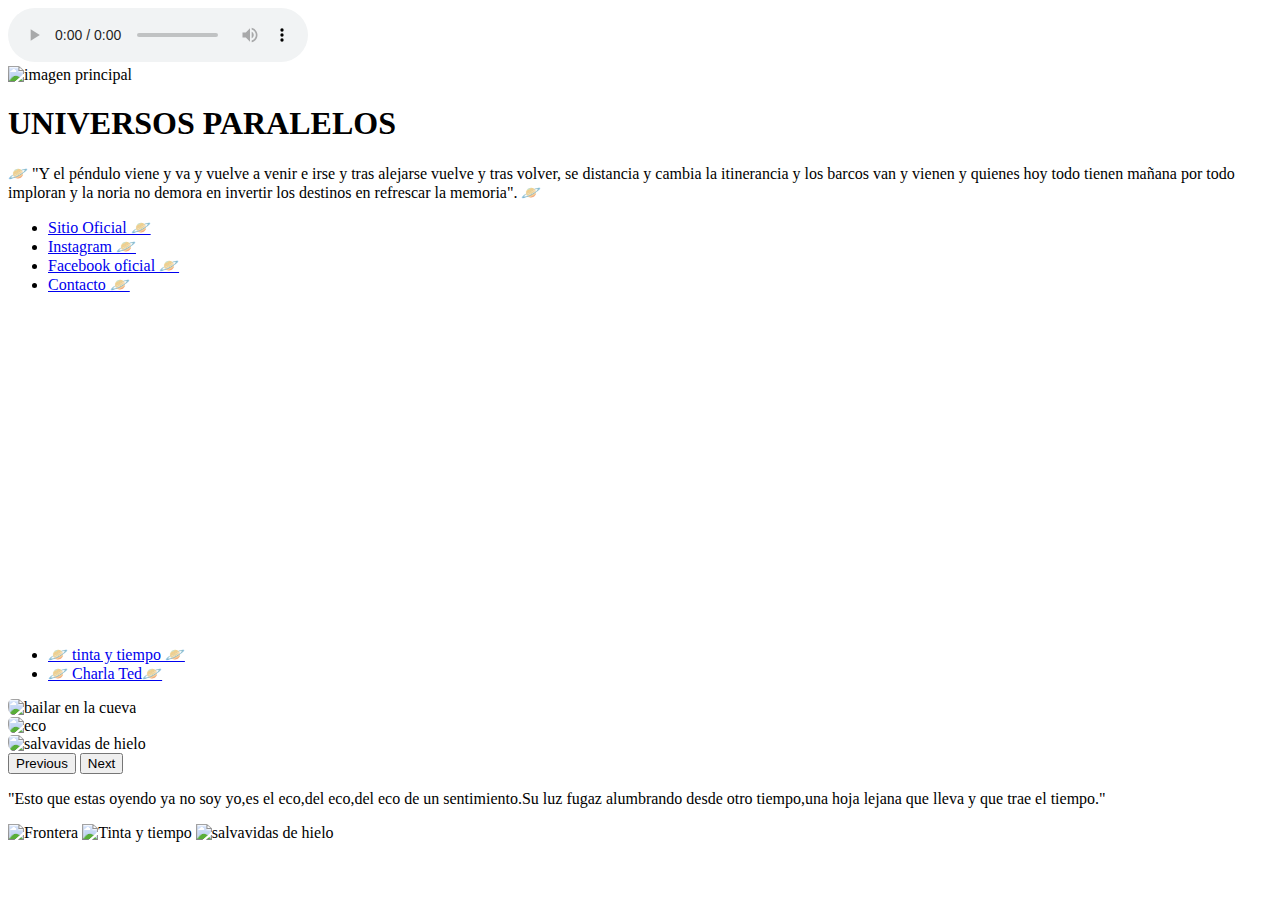
==== Nueva carpeta/index.html @ 72885677 "index html" ====
<!DOCTYPE html>
<html lang="en">

<head>
    <meta charset="UTF-8">
    <meta name="viewport" content="width=device-width, initial-scale=1.0">
    <title>Potrero Digital entrega 2</title>
    <link rel="shortcut icon" href="imagenes/_DSC0763.JPG" type="image/x-icon">
    <link href="https://cdn.jsdelivr.net/npm/bootstrap@5.3.2/dist/css/bootstrap.min.css" rel="stylesheet"
        integrity="sha384-T3c6CoIi6uLrA9TneNEoa7RxnatzjcDSCmG1MXxSR1GAsXEV/Dwwykc2MPK8M2HN" crossorigin="anonymous">
    <script src="https://cdn.jsdelivr.net/npm/bootstrap@5.1.3/dist/js/bootstrap.bundle.min.js"
        integrity="sha384-ka7Sk0Gln4gmtz2MlQnikT1wXgYsOg+OMhuP+IlRH9sENBO0LRn5q+8nbTov4+1p"
        crossorigin="anonymous"></script>
    <link rel="stylesheet" href="estilos.css">

    <link rel="preconnect" href="https://fonts.googleapis.com">
    <link rel="preconnect" href="https://fonts.gstatic.com" crossorigin>

    <link
        href="https://fonts.googleapis.com/css2?family='Franklink Gothic Medium':ital,wght@0,300;0,400;1,700&display=swap"
        rel="stylesheet">

</head>

<body>

    <audio src="AUDIO/02. Bolivia.mp3" controls>

    </audio>








    <header class="header">
        <img class="header__logo" src="imagenes/_DSC0763.JPG" alt="imagen principal" width="200" height="200">

        <h1 class="header__titulo">UNIVERSOS
            PARALELOS</h1>

        <p class="header__descripcion">🪐 "Y el péndulo viene y va
            y vuelve a venir e irse
            y tras alejarse vuelve
            y tras volver, se distancia
            y cambia la itinerancia
            y los barcos van y vienen
            y quienes hoy todo tienen
            mañana por todo imploran
            y la noria no demora
            en invertir los destinos
            en refrescar la memoria". 🪐 </p>

    </header>
    <main class="main">

        <section class="section1">

            <ul class="seccion1__lista">
                <div>
                    <li class="seccion1__item">
                        <a class="seccion1__enlace" href="https://www.jorgedrexlerweb.com/">Sitio Oficial 🪐 </a>
                    </li>
                    <li class="seccion1__item">
                        <a class="seccion1__enlace" href="https://www.instagram.com/drexlerjorge/"> Instagram 🪐
                        </a>
                    </li>

                    <li class="seccion1__item">
                        <a class="seccion1__enlace"
                            href='https://www.facebook.com/JorgeDrexlerOficial/?locale=es_LA'>Facebook
                            oficial 🪐 </a>
                    </li>


                    <li class="seccion1__item">
                        <a class="seccion1__enlace" href="contacto.html">Contacto 🪐 </a>
                    </li>
                </div>
            </ul>

        </section>
        <section class="seccion2"> <iframe class='seccion2__iframe' width="560" height="315"
                src="https://www.youtube.com/embed/qdlvDGPqShI?si=1oIk0YH3-h4Eg6Ih" title="YouTube video player"
                frameborder="0"
                allow="accelerometer; autoplay; clipboard-write; encrypted-media; gyroscope; picture-in-picture; web-share"
                allowfullscreen></iframe>



        </section>

        <section class="seccion3">
            <ul class="seccion3__lista">
                <li class="seccion3__item">
                    <a class="seccion3__enlace" href="https://www.youtube.com/watch?v=ruhUJB0nhkE"> 🪐 tinta
                        y tiempo 🪐

                    </a>
                </li>

                <li class="seccion3__item">
                    <a class="seccion3__enlace" href="https://www.youtube.com/watch?v=C2p42GASnUo"> 🪐 Charla Ted🪐</a>
                </li>
            </ul>

        </section class="seccion4">

        <div id="carouselExampleAutoplaying" class="carousel slide" data-bs-ride="carousel">
            <div class="carousel-inner">
                <div class="carousel-item active">
                    <img src="IMAGENES/bailar en la cueva.jpg" class="d-block w-100" style="
                    border-radius: 5px 10px;" alt="bailar en la cueva">
                </div>
                <div class="carousel-item">
                    <img src="IMAGENES/eco.jpg" class="d-block w-100" style="
                    border-radius: 5px 10px;" alt="eco">
                </div>
                <div class="carousel-item">
                    <img src="IMAGENES/salvavidas de hielo.jpg" class="d-block w-100" style="
                    border-radius: 5px 10px;" alt="salvavidas de hielo">
                </div>
            </div>
            <button class="carousel-control-prev" type="button" data-bs-target="#carouselExampleAutoplaying"
                data-bs-slide="prev">
                <span class="carousel-control-prev-icon" aria-hidden="true"></span>
                <span class="visually-hidden">Previous</span>
            </button>
            <button class="carousel-control-next" type="button" data-bs-target="#carouselExampleAutoplaying"
                data-bs-slide="next">
                <span class="carousel-control-next-icon" aria-hidden="true"></span>
                <span class="visually-hidden">Next</span>
            </button>
        </div>


        </section>
    </main>



    <footer class="footer">

        <p class="footer__descripcion">"Esto que estas oyendo ya no soy yo,es el eco,del eco,del eco de un
            sentimiento.Su luz fugaz alumbrando
            desde otro tiempo,una hoja lejana que lleva y que trae el tiempo."</p>


        <div> <img class="footer__imagen" src="imagenes/frontera.jpg" alt="Frontera" width="300" height="200">

            <img class="footer__imagen" src="imagenes/tinta y tiempo.jpg" alt="Tinta y tiempo" width="300" height="200">

            <img class="footer__imagen" src="imagenes/salvavidas de hielo.jpg" alt="salvavidas de hielo" width="300"
                height="200">
        </div>




    </footer>

</body>

</html>
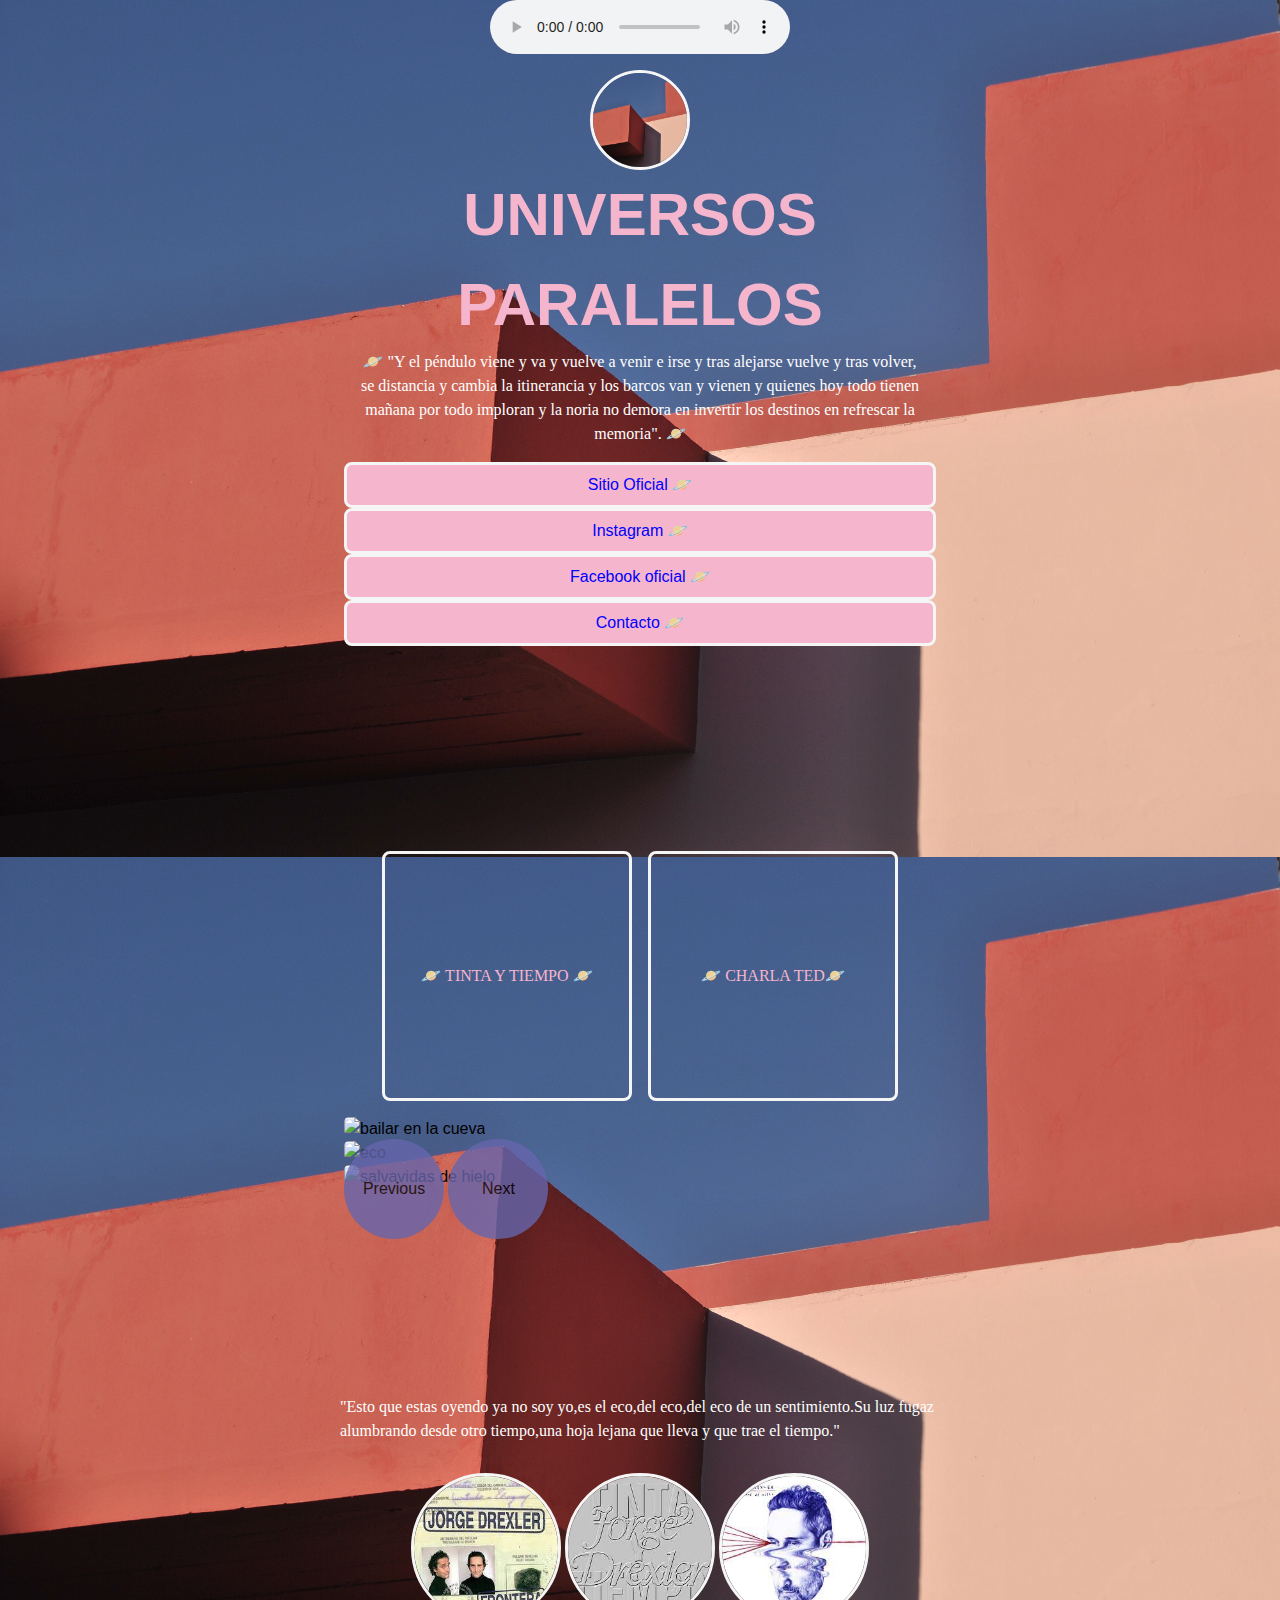
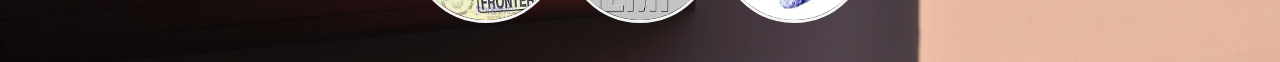
==== commit b3a60673: "index html" ====
--- a/Nueva carpeta/index.html
+++ b/Nueva carpeta/index.html
@@ -24,7 +24,7 @@
 
 <body>
 
-    <audio src="AUDIO/02. Bolivia.mp3" controls>
+    <audio src="imagenes/audio/01. Bailar en la cueva.mp3" controls>
 
     </audio>
 
--- a/Nueva carpeta/estilos.css
+++ b/Nueva carpeta/estilos.css
@@ -0,0 +1,322 @@
+/* Selector Universal */
+* {
+    margin: 0;
+    padding: 0;
+    box-sizing: border-box;
+
+
+    border: 0;
+    font-family: sans-serif;
+    font-size: 16px;
+    line-height: 1.5;
+}
+
+body {
+
+    display: flex;
+    flex-direction: column;
+    align-items: center;
+
+    background-image: url(imagenes/_DSC0763.JPG);
+    background-size: 100%;
+
+    font-family: 'Franklin Gothic Medium';
+}
+
+
+a {
+    color: inherit
+}
+
+img,
+video,
+iframe {
+    max-width: 100%;
+    height: auto;
+}
+
+
+ul {
+    padding: 0;
+}
+
+header {
+
+    padding: 1rem;
+    display: flex;
+    flex-direction: column;
+    align-items: center;
+
+}
+
+
+
+
+.header,
+.main,
+.footer {
+    max-width: 600px;
+    margin: 0, auto;
+}
+
+.main {
+
+    min-height: 100vh;
+
+}
+
+
+
+
+.header__logo {
+    width: 100px;
+    height: 100px;
+    border-radius: 50%;
+    border: solid whitesmoke;
+}
+
+.header__titulo {
+    text-transform: uppercase;
+    text-align: center;
+    color: #f5b5cc;
+    font-size: 50px;
+    font-weight: 700;
+}
+
+.header__descripcion {
+    font-family: 'Franklin Gothic Medium';
+    color: white;
+
+    text-align: center;
+}
+
+.seccion1 {
+    padding: 1rem;
+}
+
+.seccion1__lista {
+    list-style-type: none;
+    display: flex;
+    flex-direction: column;
+    gap: 1rem;
+}
+
+.seccion1__item {
+    background-color: #f5b5cc;
+    border-radius: 0.5rem;
+    border: solid whitesmoke;
+
+}
+
+.seccion1__enlace {
+    text-decoration: none;
+    background-color: #f5b5cc;
+    display: block;
+    text-align: center;
+    padding: 0.5rem;
+    border-radius: inherit;
+    color: blue;
+}
+
+
+
+/* Seccion 2 */
+
+.seccion2 {
+    padding: 1rem;
+    border-radius: 0.5rem;
+}
+
+.seccion2__iframe {
+    /* width: 50%; */
+    height: auto;
+    border-radius: 0.5rem;
+
+
+
+}
+
+/* Seccion 3 */
+
+.seccion3 {
+    padding: 1rem;
+
+}
+
+.seccion3__lista {
+    list-style-type: none;
+    display: flex;
+    flex-direction: row;
+    justify-content: center;
+    gap: 1rem;
+
+}
+
+.seccion3__item {
+    width: 250px;
+    height: 250px;
+    border-radius: 0.5rem;
+
+    border: solid whitesmoke;
+
+    display: flex;
+    flex-direction: column;
+    justify-content: center;
+    align-items: center;
+
+}
+
+.seccion3__enlace {
+
+    text-transform: uppercase;
+    text-decoration: none;
+    font-family: 'Franklin Gothic Medium';
+    color: #f5b5cc;
+
+}
+
+/* Seccion 4 */
+
+.seccion4 {
+    padding: 1rem;
+}
+
+.carousel-control-prev,
+.carousel-control-next {
+    width: 100px;
+    height: 100px;
+    background-color: rgb(102, 102, 173);
+    border-radius: 50%;
+    top: 50%;
+    transform: translateY(-50%);
+    opacity: 0.8;
+}
+
+.carousel-control-prev:hover,
+.carousel-control-next:hover {
+    opacity: 0.5;
+
+}
+
+.seccion4__jorge {
+    display: block;
+
+    border-radius: 0.5rem;
+
+}
+
+.seccion5 {
+    padding: 1rem;
+    color: beige;
+
+
+
+
+}
+
+.color__h1 {
+
+    background-color: #f5b5cc;
+    color: rgb(102, 102, 173);
+    border-radius: 0.5rem;
+    border: solid whitesmoke;
+
+
+
+
+}
+
+.seccion5__boton {
+    background-color: #f5b5cc;
+    border-color: white;
+    color: rgb(102, 102, 173);
+
+
+}
+
+.seccion5__boton:hover {
+    color: #f5b5cc;
+
+}
+
+
+
+
+/* Seccion 6 */
+
+
+
+.seccion6 {
+    padding: 3rem;
+}
+
+.seccion6__lista {
+    list-style-type: none;
+    display: flex;
+    flex-direction: column;
+    gap: 1rem;
+}
+
+.seccion6__item {
+    background-color: #f5b5cc;
+    border-radius: 0.5rem;
+    border: solid whitesmoke;
+
+}
+
+.seccion6__enlace {
+    text-decoration: none;
+    background-color: #f5b5cc;
+    display: block;
+    text-align: center;
+    padding: 0.5rem;
+    border-radius: inherit;
+    color: blue;
+}
+
+.footer {
+
+    height: 300px;
+
+    display: flex;
+
+    flex-direction: column;
+
+    justify-content: center;
+
+    align-items: center;
+
+
+}
+
+.footer__descripcion {
+    font-family: 'Franklin Gothic Medium';
+    color: white;
+
+    text-align: inherit;
+    margin-bottom: 30px;
+
+
+
+}
+
+.footer__imagen {
+    width: 150px;
+    height: 150px;
+    border-radius: 50%;
+
+    border: solid whitesmoke;
+}
+
+/*medias querys*/
+@media(min-width:768px) {
+    body {
+
+        background-color: blue;
+    }
+
+    .header__titulo {
+        font-size: 60px;
+    }
+
+}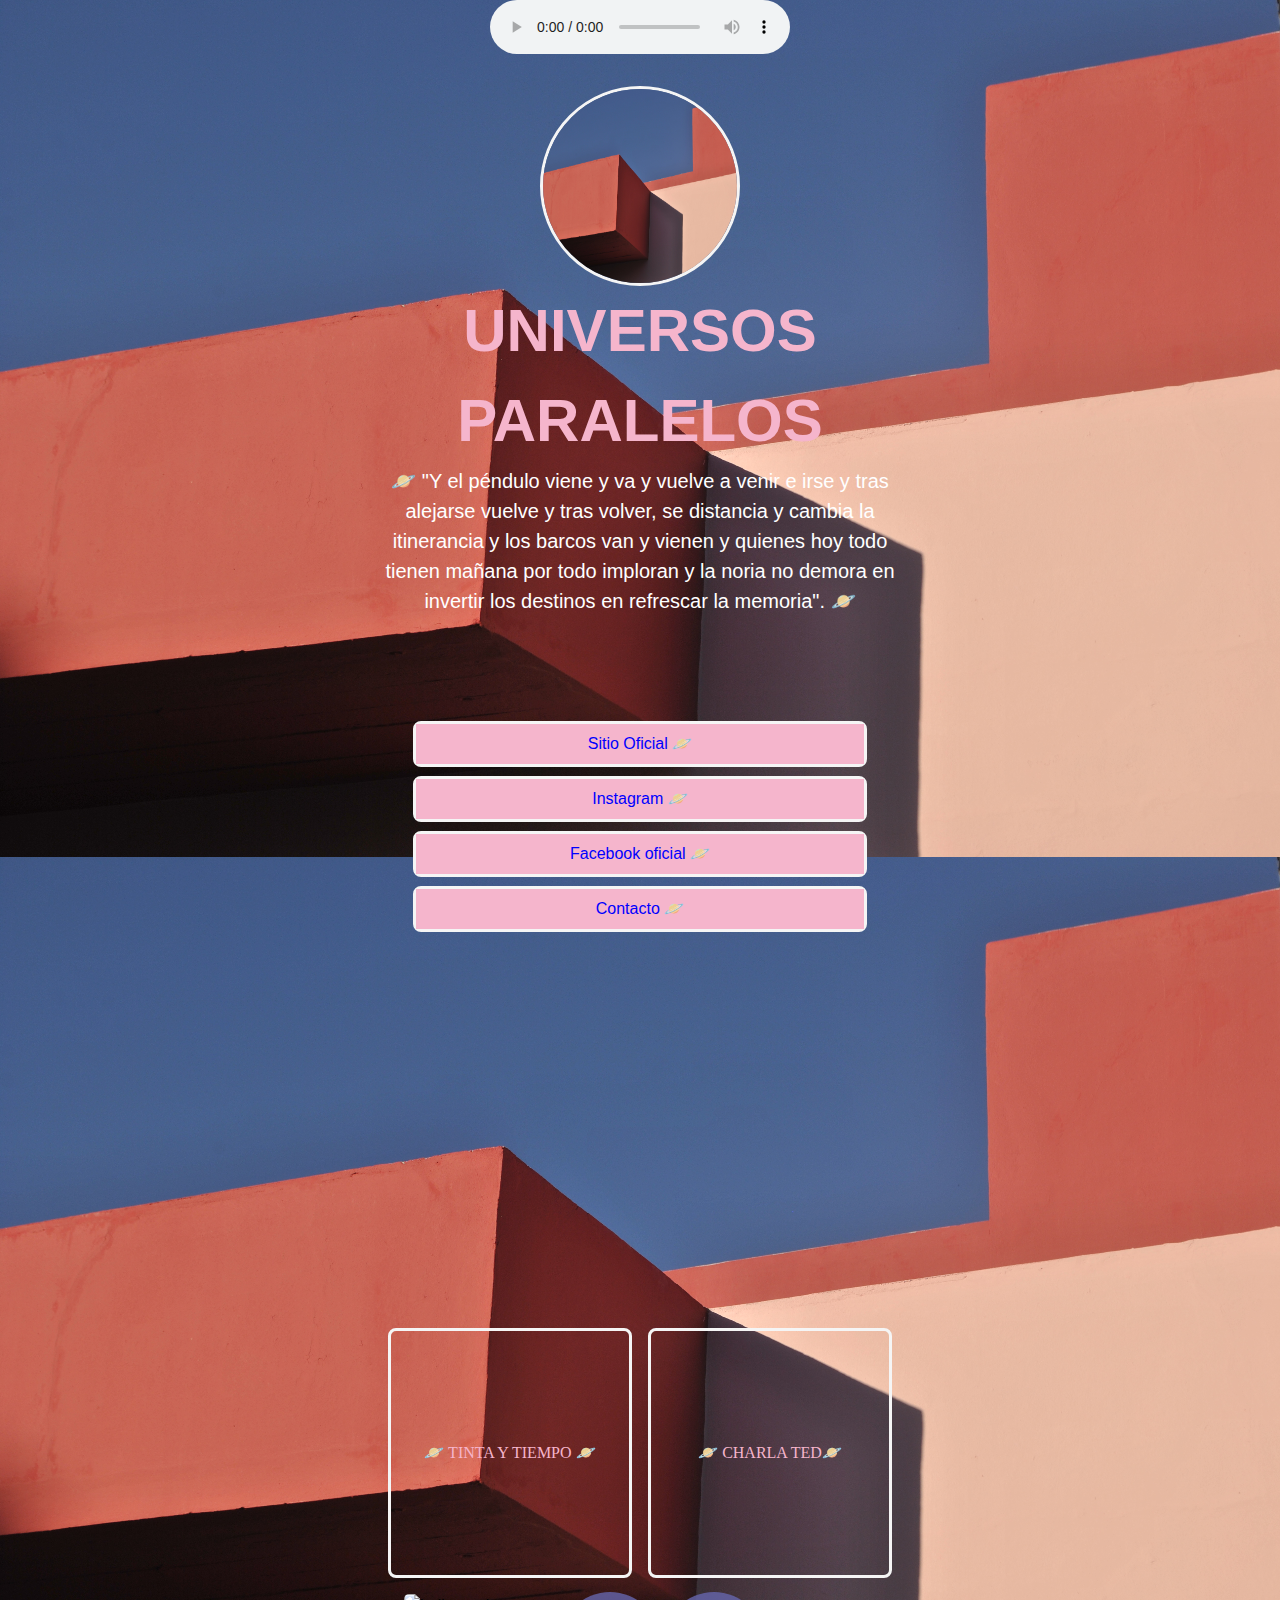
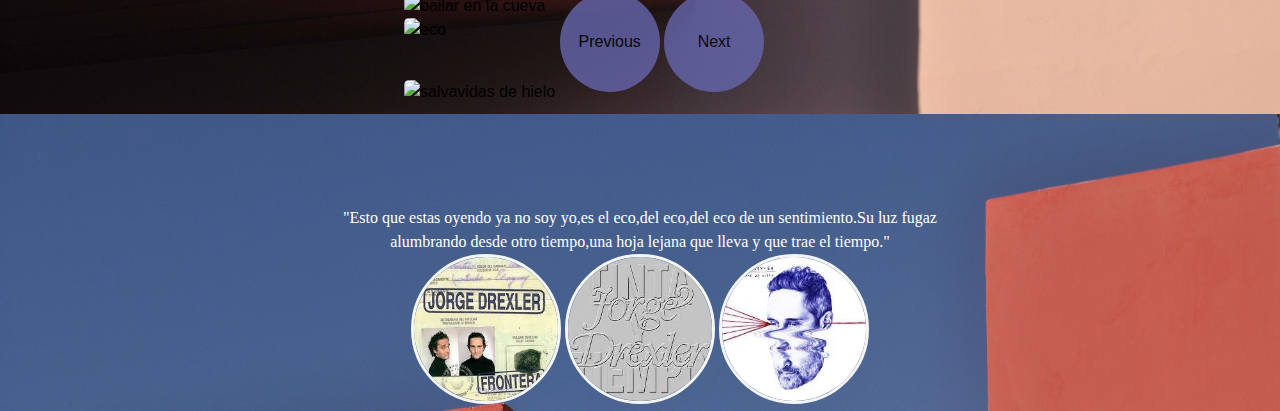
==== commit a4569df0: "estilos css" ====
--- a/Nueva carpeta/index.html
+++ b/Nueva carpeta/index.html
@@ -106,37 +106,38 @@
                 </li>
             </ul>
 
-        </section class="seccion4">
+            <section class="seccion4">
 
-        <div id="carouselExampleAutoplaying" class="carousel slide" data-bs-ride="carousel">
-            <div class="carousel-inner">
-                <div class="carousel-item active">
-                    <img src="IMAGENES/bailar en la cueva.jpg" class="d-block w-100" style="
+                <div id="carouselExampleAutoplaying" class="carousel slide" data-bs-ride="carousel">
+                    <div class="carousel-inner">
+                        <div class="carousel-item active">
+                            <img src="IMAGENES/bailar en la cueva.jpg" class="d-block w-100" style="
                     border-radius: 5px 10px;" alt="bailar en la cueva">
-                </div>
-                <div class="carousel-item">
-                    <img src="IMAGENES/eco.jpg" class="d-block w-100" style="
+                        </div>
+                    </div>
+                    <div class="carousel-item">
+                        <img src="IMAGENES/eco.jpg" class="d-block w-100" style="
                     border-radius: 5px 10px;" alt="eco">
-                </div>
-                <div class="carousel-item">
-                    <img src="IMAGENES/salvavidas de hielo.jpg" class="d-block w-100" style="
+                    </div>
+                    <div class="carousel-item">
+                        <img src="IMAGENES/salvavidas de hielo.jpg" class="d-block w-100" style="
                     border-radius: 5px 10px;" alt="salvavidas de hielo">
-                </div>
-            </div>
-            <button class="carousel-control-prev" type="button" data-bs-target="#carouselExampleAutoplaying"
-                data-bs-slide="prev">
-                <span class="carousel-control-prev-icon" aria-hidden="true"></span>
-                <span class="visually-hidden">Previous</span>
-            </button>
-            <button class="carousel-control-next" type="button" data-bs-target="#carouselExampleAutoplaying"
-                data-bs-slide="next">
-                <span class="carousel-control-next-icon" aria-hidden="true"></span>
-                <span class="visually-hidden">Next</span>
-            </button>
-        </div>
 
 
-        </section>
+                        <button class="carousel-control-prev" type="button" data-bs-target="#carouselExampleAutoplaying"
+                            data-bs-slide="prev">
+                            <span class="carousel-control-prev-icon" aria-hidden="true"></span>
+                            <span class="visually-hidden">Previous</span>
+                        </button>
+                        <button class="carousel-control-next" type="button" data-bs-target="#carouselExampleAutoplaying"
+                            data-bs-slide="next">
+                            <span class="carousel-control-next-icon" aria-hidden="true"></span>
+                            <span class="visually-hidden">Next</span>
+                        </button>
+                    </div>
+
+
+            </section>
     </main>
 
 
--- a/Nueva carpeta/estilos.css
+++ b/Nueva carpeta/estilos.css
@@ -42,7 +42,7 @@
 
 header {
 
-    padding: 1rem;
+    padding: 2rem;
     display: flex;
     flex-direction: column;
     align-items: center;
@@ -62,6 +62,7 @@
 .main {
 
     min-height: 100vh;
+    padding: 2rem;
 
 }
 
@@ -69,42 +70,52 @@
 
 
 .header__logo {
-    width: 100px;
-    height: 100px;
+    width: 200px;
+    height: 200px;
     border-radius: 50%;
     border: solid whitesmoke;
+
+
+
+
 }
 
 .header__titulo {
     text-transform: uppercase;
     text-align: center;
     color: #f5b5cc;
-    font-size: 50px;
-    font-weight: 700;
-}
+
+
+    margin-bottom: 0rem;
+}
+
+
 
 .header__descripcion {
-    font-family: 'Franklin Gothic Medium';
+    font-family: Arial, Helvetica, sans-serif;
     color: white;
-
-    text-align: center;
-}
-
-.seccion1 {
-    padding: 1rem;
-}
+    text-align: center;
+    font-size: 20px;
+    margin-bottom: 0;
+}
+
+.seccion1 {}
 
 .seccion1__lista {
     list-style-type: none;
     display: flex;
     flex-direction: column;
-    gap: 1rem;
+    margin: 2rem;
+
+
 }
 
 .seccion1__item {
     background-color: #f5b5cc;
     border-radius: 0.5rem;
     border: solid whitesmoke;
+    margin: 9px;
+
 
 }
 
@@ -114,13 +125,17 @@
     display: block;
     text-align: center;
     padding: 0.5rem;
-    border-radius: inherit;
+
     color: blue;
 }
 
 
 
 /* Seccion 2 */
+.seccion2 {
+    height: 100%;
+
+}
 
 .seccion2 {
     padding: 1rem;
@@ -128,9 +143,10 @@
 }
 
 .seccion2__iframe {
-    /* width: 50%; */
-    height: auto;
-    border-radius: 0.5rem;
+
+
+    border-radius: 0.5rem;
+    height: 300px;
 
 
 
@@ -149,6 +165,7 @@
     flex-direction: row;
     justify-content: center;
     gap: 1rem;
+    margin-bottom: 0;
 
 }
 
@@ -276,7 +293,7 @@
 
 .footer {
 
-    height: 300px;
+
 
     display: flex;
 
@@ -285,6 +302,7 @@
     justify-content: center;
 
     align-items: center;
+
 
 
 }
@@ -293,8 +311,9 @@
     font-family: 'Franklin Gothic Medium';
     color: white;
 
-    text-align: inherit;
-    margin-bottom: 30px;
+    text-align: center;
+    margin-bottom: 0px;
+
 
 
 
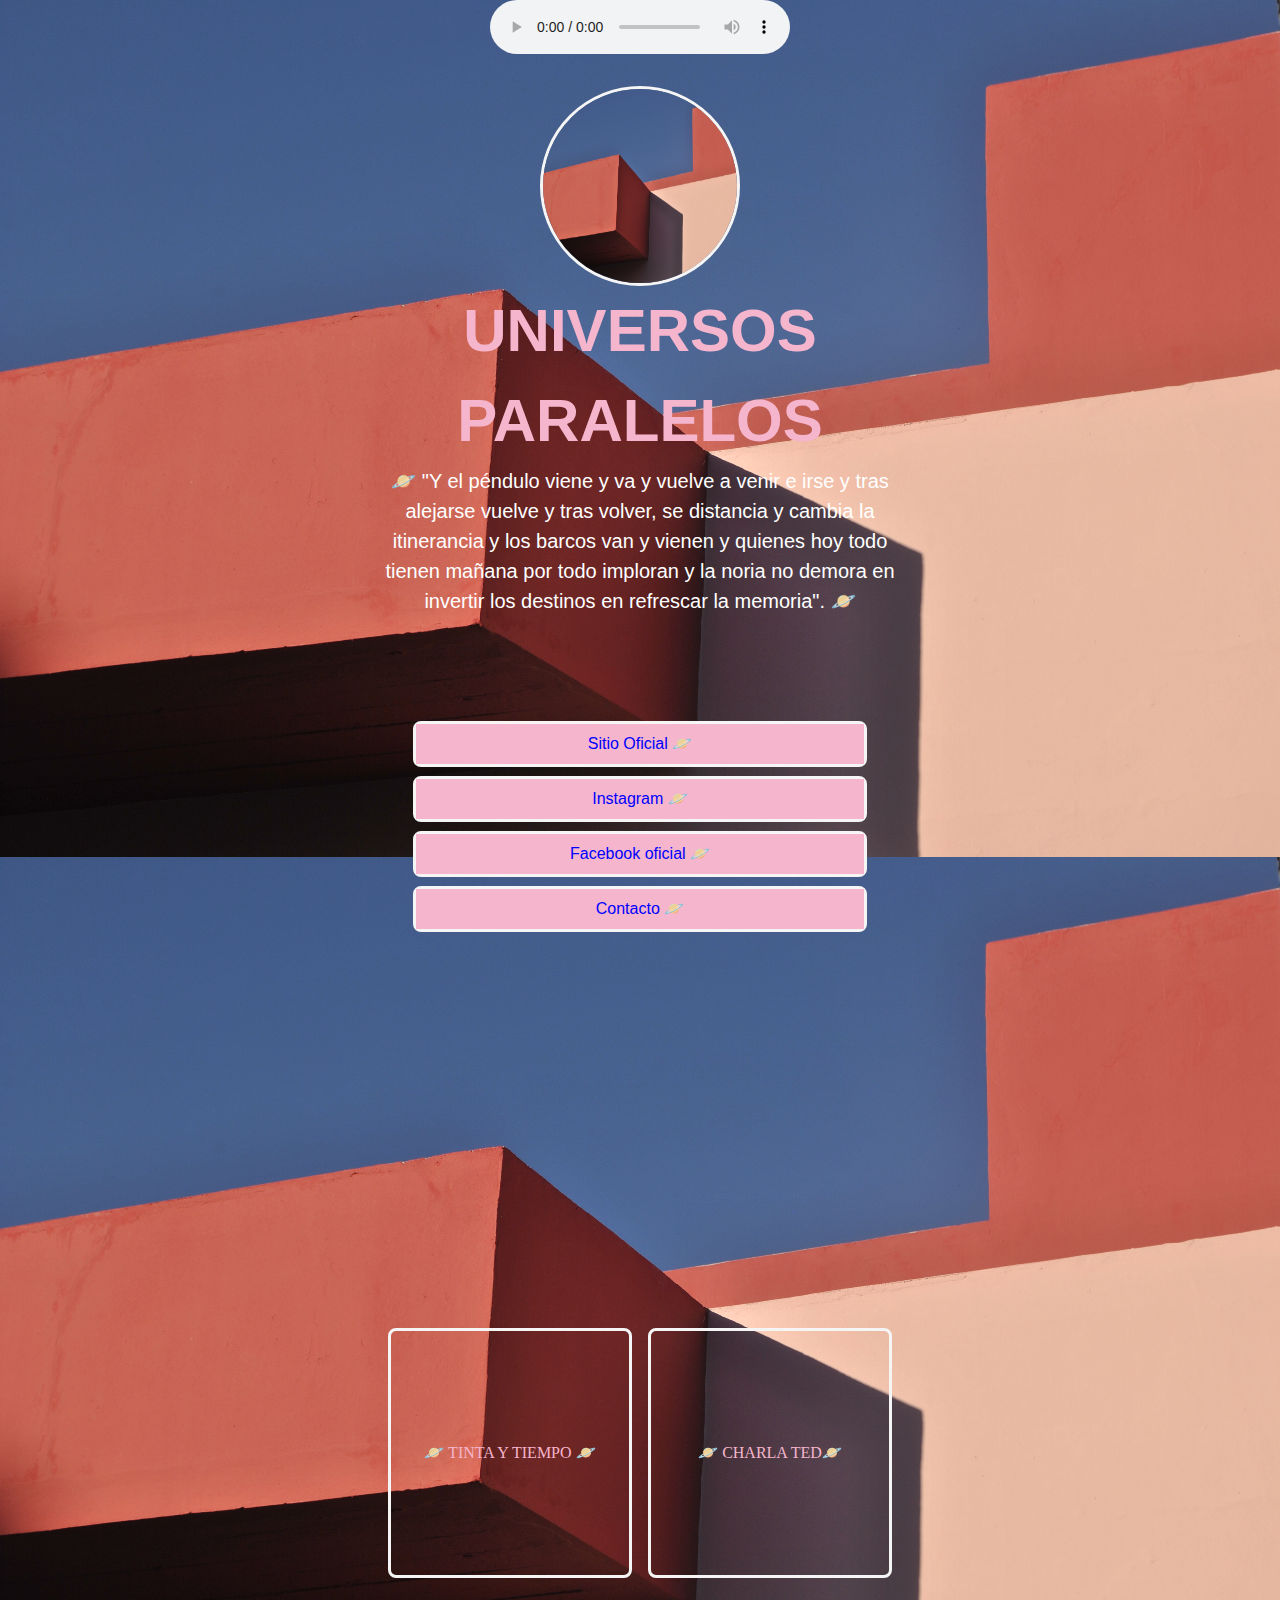
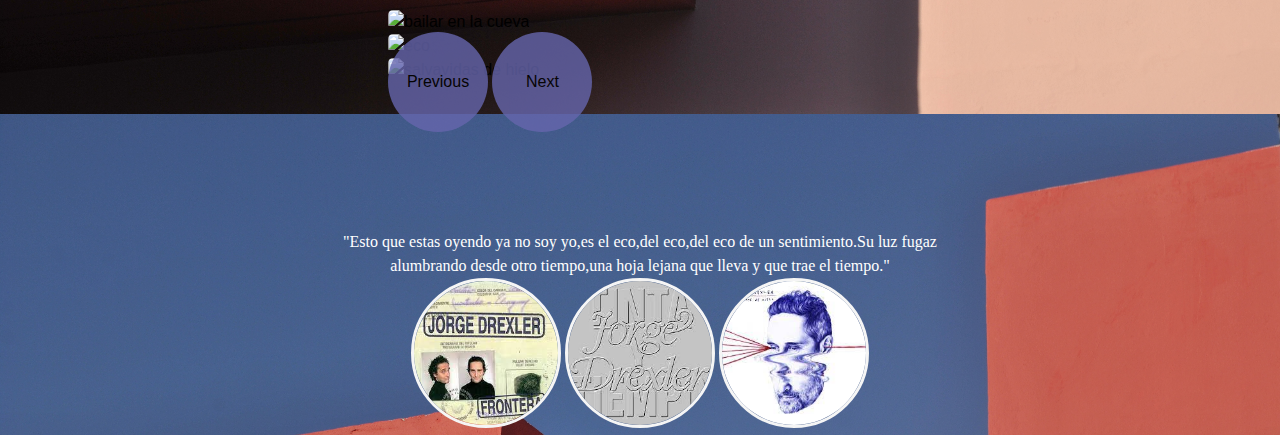
==== commit 41737af8: "index html" ====
--- a/Nueva carpeta/index.html
+++ b/Nueva carpeta/index.html
@@ -56,7 +56,7 @@
     </header>
     <main class="main">
 
-        <section class="section1">
+        <section class="seccion1">
 
             <ul class="seccion1__lista">
                 <div>
@@ -105,39 +105,41 @@
                     <a class="seccion3__enlace" href="https://www.youtube.com/watch?v=C2p42GASnUo"> 🪐 Charla Ted🪐</a>
                 </li>
             </ul>
+        </section>
+        <section class="seccion4">
 
-            <section class="seccion4">
+            <div id="carouselExampleAutoplaying" class="carousel slide" data-bs-ride="carousel">
+                <div class="carousel-inner">
+                    <div class="carousel-item active">
+                        <img src="IMAGENES/bailar en la cueva.jpg" class="d-block w-100" style="
+                    border-radius: 5px 10px;" alt="bailar en la cueva">
+                    </div>
+                </div>
 
-                <div id="carouselExampleAutoplaying" class="carousel slide" data-bs-ride="carousel">
-                    <div class="carousel-inner">
-                        <div class="carousel-item active">
-                            <img src="IMAGENES/bailar en la cueva.jpg" class="d-block w-100" style="
-                    border-radius: 5px 10px;" alt="bailar en la cueva">
-                        </div>
-                    </div>
-                    <div class="carousel-item">
-                        <img src="IMAGENES/eco.jpg" class="d-block w-100" style="
+                <div class="carousel-item">
+                    <img src="IMAGENES/eco.jpg" class="d-block w-100" style="
                     border-radius: 5px 10px;" alt="eco">
-                    </div>
-                    <div class="carousel-item">
-                        <img src="IMAGENES/salvavidas de hielo.jpg" class="d-block w-100" style="
+                </div>
+                <div class="carousel-item">
+                    <img src="IMAGENES/salvavidas de hielo.jpg" class="d-block w-100" style="
                     border-radius: 5px 10px;" alt="salvavidas de hielo">
+                </div>
 
 
-                        <button class="carousel-control-prev" type="button" data-bs-target="#carouselExampleAutoplaying"
-                            data-bs-slide="prev">
-                            <span class="carousel-control-prev-icon" aria-hidden="true"></span>
-                            <span class="visually-hidden">Previous</span>
-                        </button>
-                        <button class="carousel-control-next" type="button" data-bs-target="#carouselExampleAutoplaying"
-                            data-bs-slide="next">
-                            <span class="carousel-control-next-icon" aria-hidden="true"></span>
-                            <span class="visually-hidden">Next</span>
-                        </button>
-                    </div>
+                <button class="carousel-control-prev" type="button" data-bs-target="#carouselExampleAutoplaying"
+                    data-bs-slide="prev">
+                    <span class="carousel-control-prev-icon" aria-hidden="true"></span>
+                    <span class="visually-hidden">Previous</span>
+                </button>
+                <button class="carousel-control-next" type="button" data-bs-target="#carouselExampleAutoplaying"
+                    data-bs-slide="next">
+                    <span class="carousel-control-next-icon" aria-hidden="true"></span>
+                    <span class="visually-hidden">Next</span>
+                </button>
+            </div>
 
 
-            </section>
+        </section>
     </main>
 
 
--- a/Nueva carpeta/estilos.css
+++ b/Nueva carpeta/estilos.css
@@ -99,7 +99,7 @@
     margin-bottom: 0;
 }
 
-.seccion1 {}
+
 
 .seccion1__lista {
     list-style-type: none;
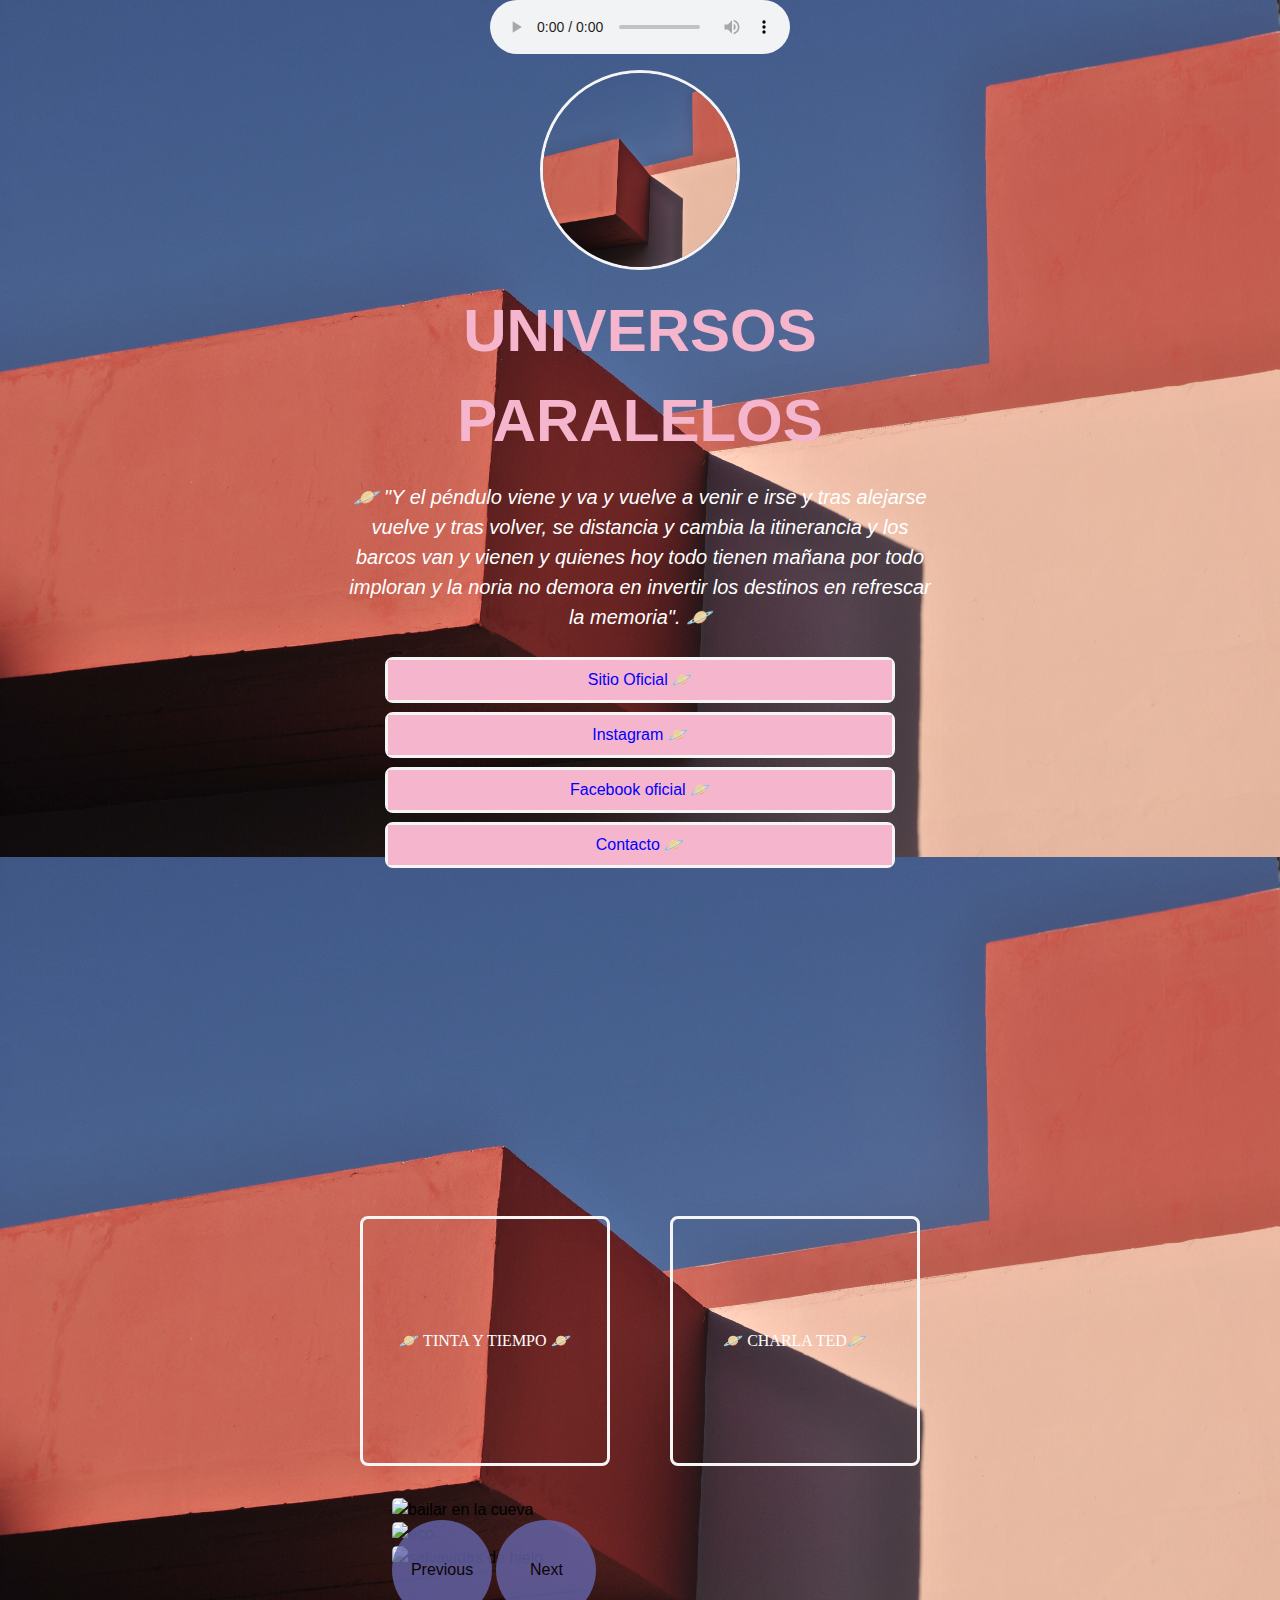
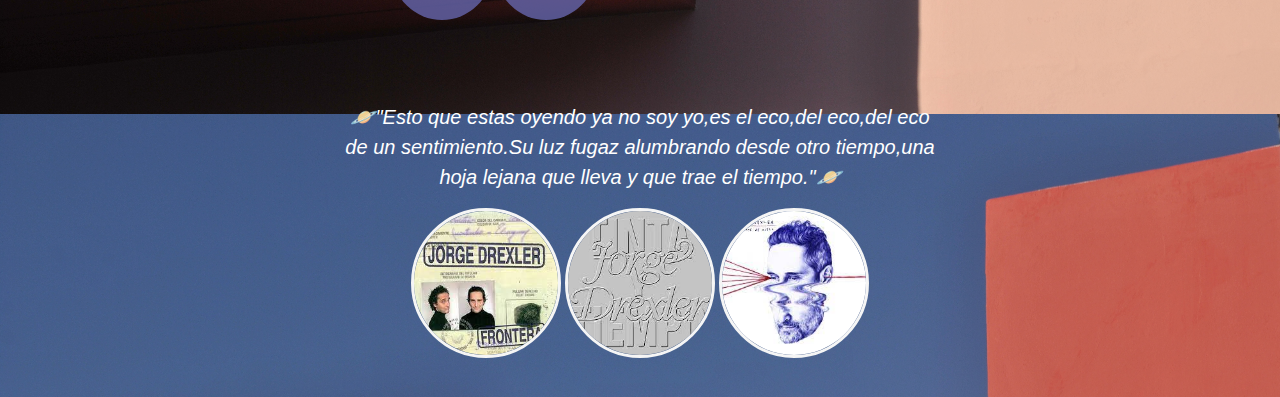
==== commit d3d56e73: "estilos css" ====
--- a/Nueva carpeta/index.html
+++ b/Nueva carpeta/index.html
@@ -146,9 +146,9 @@
 
     <footer class="footer">
 
-        <p class="footer__descripcion">"Esto que estas oyendo ya no soy yo,es el eco,del eco,del eco de un
+        <p class="footer__descripcion"> 🪐"Esto que estas oyendo ya no soy yo,es el eco,del eco,del eco de un
             sentimiento.Su luz fugaz alumbrando
-            desde otro tiempo,una hoja lejana que lleva y que trae el tiempo."</p>
+            desde otro tiempo,una hoja lejana que lleva y que trae el tiempo."🪐</p>
 
 
         <div> <img class="footer__imagen" src="imagenes/frontera.jpg" alt="Frontera" width="300" height="200">
--- a/Nueva carpeta/estilos.css
+++ b/Nueva carpeta/estilos.css
@@ -42,10 +42,11 @@
 
 header {
 
-    padding: 2rem;
+
     display: flex;
     flex-direction: column;
     align-items: center;
+    padding-top: 1rem;
 
 }
 
@@ -56,13 +57,13 @@
 .main,
 .footer {
     max-width: 600px;
-    margin: 0, auto;
+    margin: 0 auto;
 }
 
 .main {
 
     min-height: 100vh;
-    padding: 2rem;
+
 
 }
 
@@ -78,6 +79,8 @@
 
 
 
+
+
 }
 
 .header__titulo {
@@ -85,8 +88,9 @@
     text-align: center;
     color: #f5b5cc;
 
-
-    margin-bottom: 0rem;
+    padding-top: 1rem;
+    margin-bottom: 1rem;
+
 }
 
 
@@ -95,17 +99,23 @@
     font-family: Arial, Helvetica, sans-serif;
     color: white;
     text-align: center;
+    font-style: italic;
     font-size: 20px;
-    margin-bottom: 0;
-}
-
-
+}
+
+.main {
+    padding: 0;
+}
+
+.seccion1 {
+    padding: 0rem;
+}
 
 .seccion1__lista {
     list-style-type: none;
     display: flex;
     flex-direction: column;
-    margin: 2rem;
+    margin: 1rem;
 
 
 }
@@ -138,8 +148,9 @@
 }
 
 .seccion2 {
-    padding: 1rem;
-    border-radius: 0.5rem;
+
+
+    padding-bottom: 1rem;
 }
 
 .seccion2__iframe {
@@ -150,22 +161,22 @@
 
 
 
+
 }
 
 /* Seccion 3 */
 
 .seccion3 {
-    padding: 1rem;
-
+    padding: 0;
 }
 
 .seccion3__lista {
     list-style-type: none;
     display: flex;
     flex-direction: row;
-    justify-content: center;
-    gap: 1rem;
-    margin-bottom: 0;
+    justify-content: space-between;
+
+
 
 }
 
@@ -188,14 +199,14 @@
     text-transform: uppercase;
     text-decoration: none;
     font-family: 'Franklin Gothic Medium';
-    color: #f5b5cc;
-
+    color: white;
 }
 
 /* Seccion 4 */
 
 .seccion4 {
-    padding: 1rem;
+    margin: 2rem;
+
 }
 
 .carousel-control-prev,
@@ -215,12 +226,7 @@
 
 }
 
-.seccion4__jorge {
-    display: block;
-
-    border-radius: 0.5rem;
-
-}
+
 
 .seccion5 {
     padding: 1rem;
@@ -292,27 +298,30 @@
 }
 
 .footer {
-
-
-
-    display: flex;
-
-    flex-direction: column;
-
-    justify-content: center;
+    display: flex;
+    flex-direction: column;
+    justify-content: space-evenly;
 
     align-items: center;
 
-
-
-}
+    padding-bottom: 2rem;
+
+
+}
+
+
 
 .footer__descripcion {
-    font-family: 'Franklin Gothic Medium';
+    font-family: Arial, Helvetica, sans-serif;
     color: white;
-
-    text-align: center;
-    margin-bottom: 0px;
+    display: flex;
+    text-align: center;
+    font-style: italic;
+    font-size: 20px;
+    padding-bottom: 1rem;
+
+
+
 
 
 
@@ -323,8 +332,12 @@
     width: 150px;
     height: 150px;
     border-radius: 50%;
-
-    border: solid whitesmoke;
+    border: solid whitesmoke;
+
+
+
+
+
 }
 
 /*medias querys*/
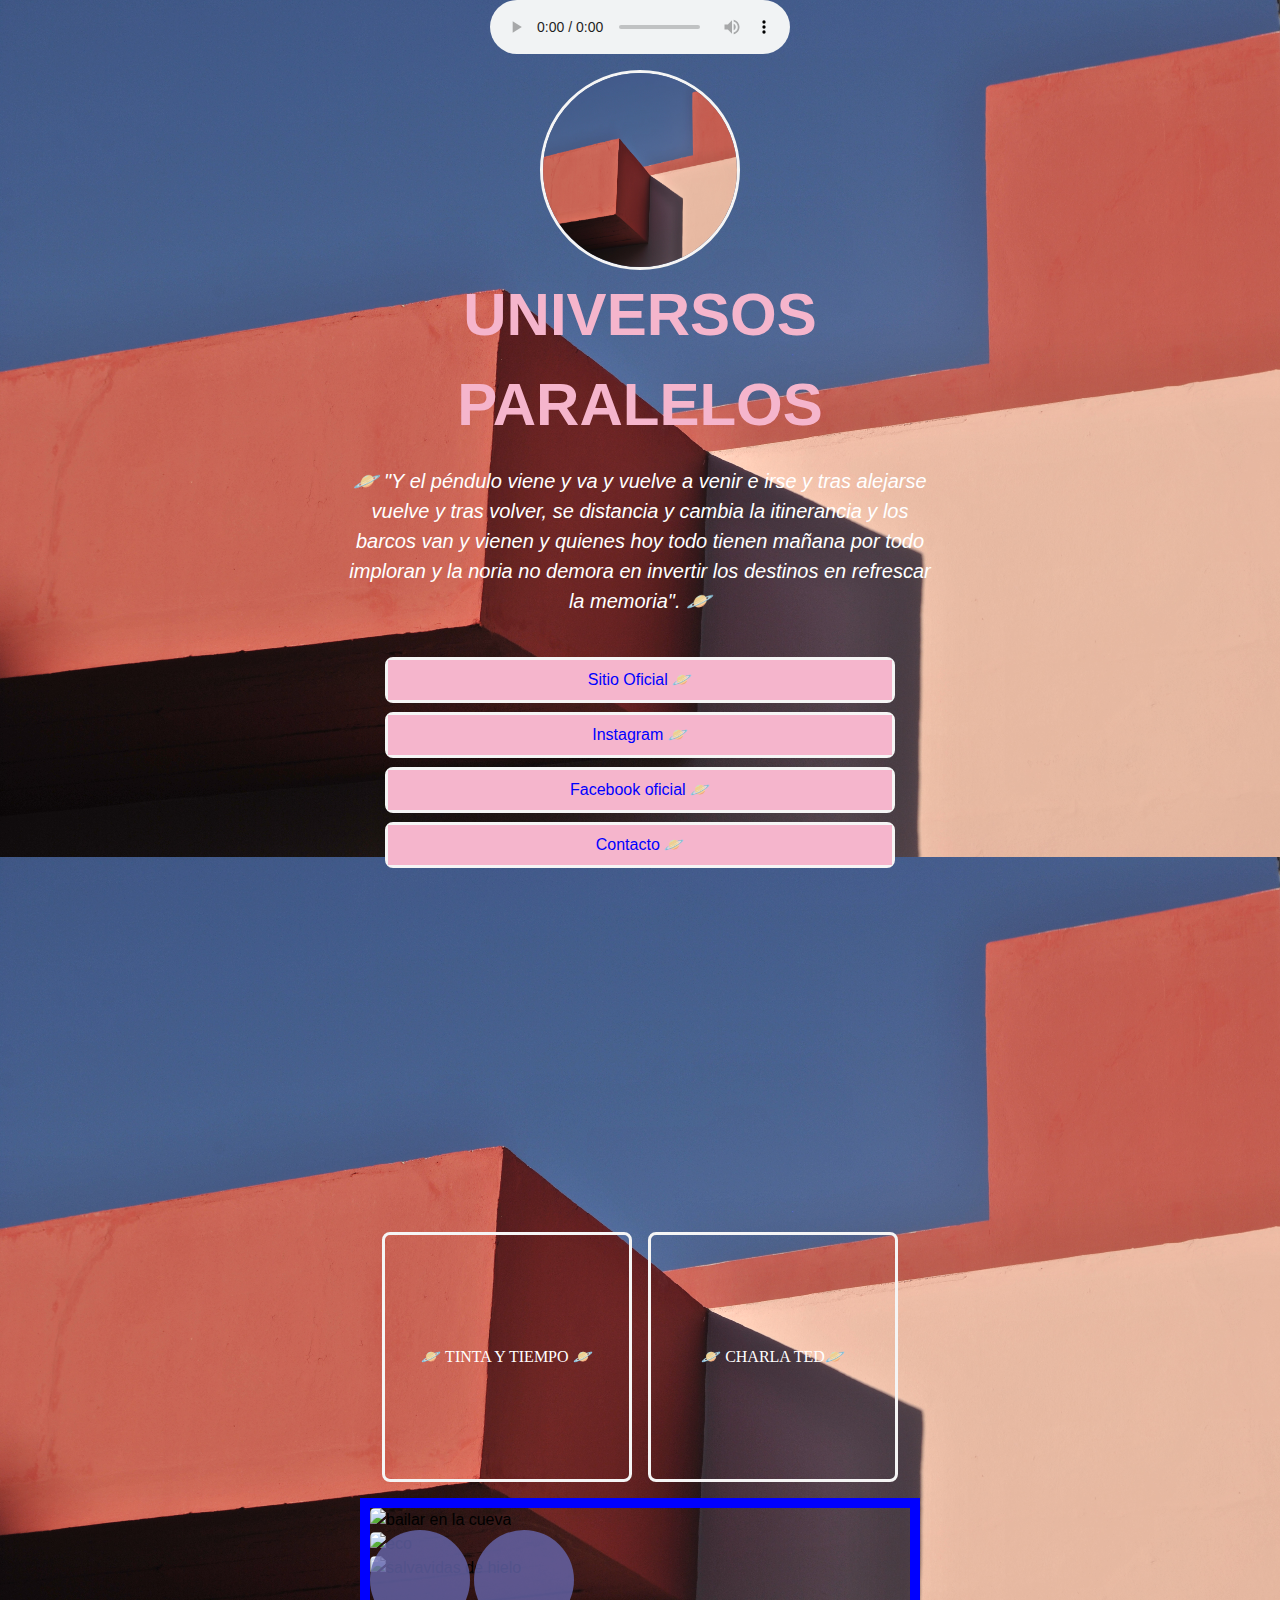
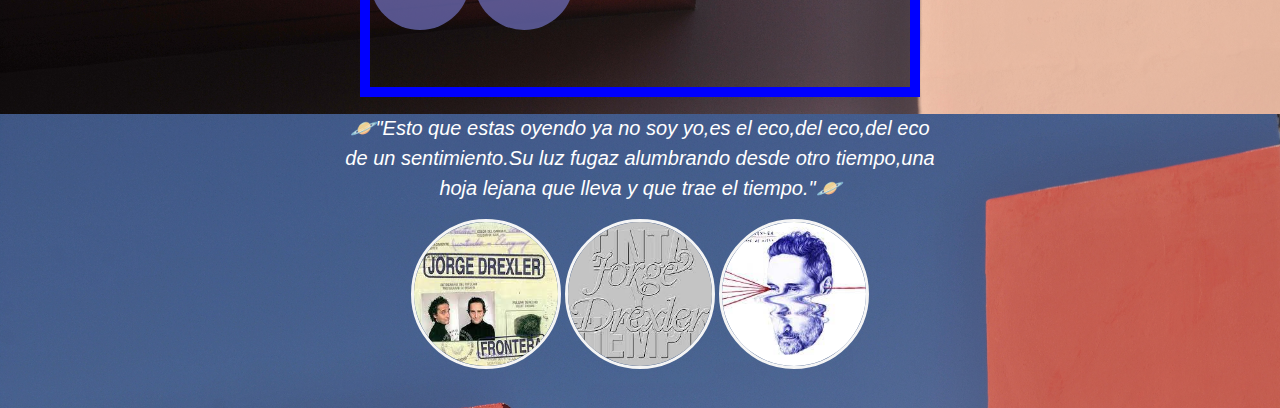
==== commit a8048e1d: "estilos css" ====
--- a/Nueva carpeta/index.html
+++ b/Nueva carpeta/index.html
@@ -129,12 +129,12 @@
                 <button class="carousel-control-prev" type="button" data-bs-target="#carouselExampleAutoplaying"
                     data-bs-slide="prev">
                     <span class="carousel-control-prev-icon" aria-hidden="true"></span>
-                    <span class="visually-hidden">Previous</span>
+
                 </button>
                 <button class="carousel-control-next" type="button" data-bs-target="#carouselExampleAutoplaying"
                     data-bs-slide="next">
                     <span class="carousel-control-next-icon" aria-hidden="true"></span>
-                    <span class="visually-hidden">Next</span>
+
                 </button>
             </div>
 
--- a/Nueva carpeta/estilos.css
+++ b/Nueva carpeta/estilos.css
@@ -81,6 +81,7 @@
 
 
 
+
 }
 
 .header__titulo {
@@ -88,7 +89,7 @@
     text-align: center;
     color: #f5b5cc;
 
-    padding-top: 1rem;
+
     margin-bottom: 1rem;
 
 }
@@ -104,7 +105,11 @@
 }
 
 .main {
+    border-radius: 50%;
+
     padding: 0;
+    margin: 1rem;
+
 }
 
 .seccion1 {
@@ -167,14 +172,15 @@
 /* Seccion 3 */
 
 .seccion3 {
-    padding: 0;
+    padding: 1rem;
 }
 
 .seccion3__lista {
     list-style-type: none;
     display: flex;
     flex-direction: row;
-    justify-content: space-between;
+    justify-content: center;
+    gap: 1rem;
 
 
 
@@ -200,13 +206,17 @@
     text-decoration: none;
     font-family: 'Franklin Gothic Medium';
     color: white;
+
 }
 
 /* Seccion 4 */
 
 .seccion4 {
-    margin: 2rem;
-
+
+    margin: 0;
+    padding: 0;
+
+    border: solid 10px blue
 }
 
 .carousel-control-prev,
@@ -228,9 +238,11 @@
 
 
 
+
 .seccion5 {
     padding: 1rem;
     color: beige;
+    background-color: #f5b5cc;
 
 
 
@@ -240,7 +252,7 @@
 .color__h1 {
 
     background-color: #f5b5cc;
-    color: rgb(102, 102, 173);
+    color: white;
     border-radius: 0.5rem;
     border: solid whitesmoke;
 
